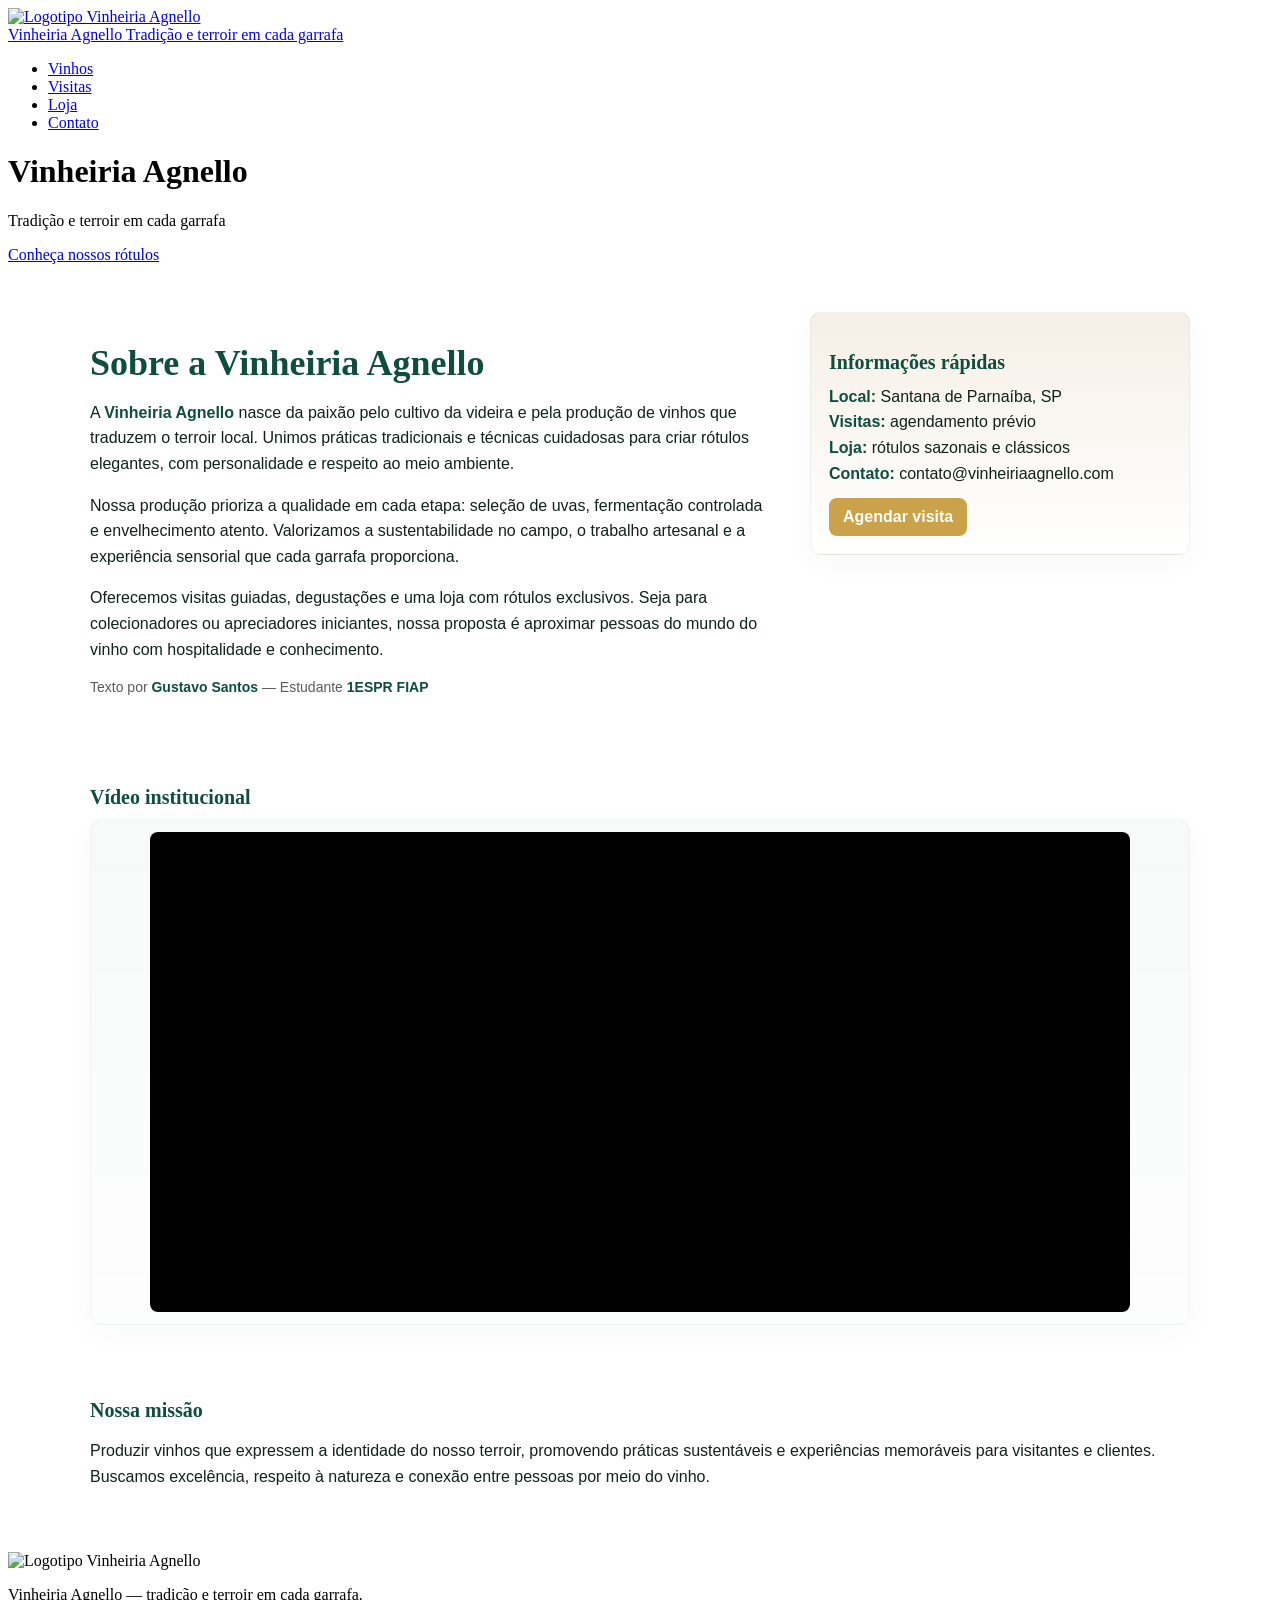
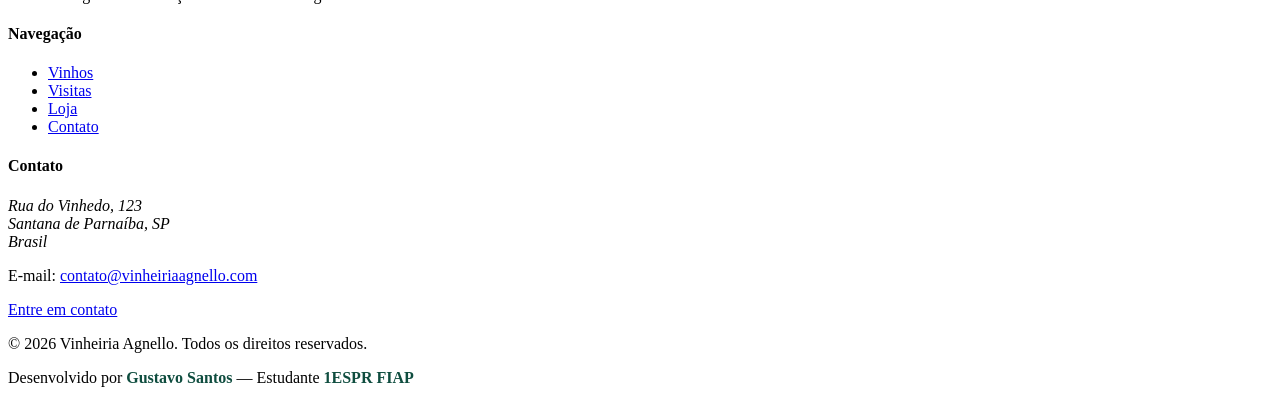
==== index.html @ 28a34da6 "creating the first branch" ====
<!DOCTYPE html>
<html lang="pt-BR">

<head>
    <meta charset="UTF-8">
    <meta name="viewport" content="width=device-width, initial-scale=1.0">
    <title>Vinheiria Agnello</title>
    <link rel="stylesheet" href="./src/css/style.css">

    <style>
        .principal_sobre {
            background: #ffffff;
            color: #10221a;
            font-family: "Montserrat", sans-serif;
            padding: 48px 36px;
            box-sizing: border-box;
        }

        .sobre_apresentacao {
            display: flex;
            gap: 36px;
            max-width: 1100px;
            margin: 0 auto 36px auto;
            align-items: flex-start;
        }

        .conteudo_sobre {
            flex: 2;
        }

        .titulo_principal {
            font-family: "Playfair Display", serif;
            font-size: 36px;
            color: #0f4d3f;
            margin-bottom: 12px;
        }

        .titulo_secundario {
            font-family: "Playfair Display", serif;
            font-size: 20px;
            color: #0f4d3f;
            margin-bottom: 10px;
        }

        .paragrafo {
            font-size: 16px;
            line-height: 1.6;
            color: #10221a;
            margin-bottom: 14px;
        }

        .assinatura {
            margin-top: 8px;
            font-size: 14px;
            color: #5b5b5b;
        }

        .info_rapida {
            flex: 1;
            background: linear-gradient(180deg, #f6efe6, #fff);
            border: 1px solid rgba(15, 77, 63, 0.06);
            padding: 18px;
            border-radius: 10px;
            box-shadow: 0 8px 24px rgba(15, 77, 63, 0.04);
        }

        .lista_info {
            list-style: none;
            padding: 0;
            margin: 0 0 12px 0;
            color: #10221a;
            line-height: 1.6;
        }

        .botao_contato {
            display: inline-block;
            text-decoration: none;
            background: #c9a24a;
            color: #ffffff;
            padding: 10px 14px;
            border-radius: 8px;
            font-weight: 600;
        }

        .secao_video {
            max-width: 1100px;
            margin: 0 auto 28px auto;
            padding: 18px 0;
        }

        .video_container {
            background: linear-gradient(
                180deg,
                rgba(15, 77, 63, 0.03),
                rgba(15, 77, 63, 0.01)
            );
            border-radius: 12px;
            padding: 12px;
            display: flex;
            justify-content: center;
            align-items: center;
            border: 1px solid rgba(15, 77, 63, 0.04);
            box-shadow: 0 10px 30px rgba(15, 77, 63, 0.03);
        }

        .video_embutido {
            width: 100%;
            height: 480px;
            max-width: 980px;
            border-radius: 8px;
            background: #000;
        }

        .secao_missao {
            max-width: 1100px;
            margin: 0 auto;
            padding-top: 8px;
        }

        strong {
            color: #0f4d3f;
        }

        code {
            background: #f4f4f4;
            padding: 2px 6px;
            border-radius: 4px;
            font-family: monospace;
            font-size: 13px;
        }
    </style>
</head>

<body>

    <header class="cabecalho_site">
        <div class="topo_cabecalho">

            <a class="marca" href="#">
                <img
                    class="logo_marca"
                    src="./src/assets/imgs/logo.png"
                    alt="Logotipo Vinheiria Agnello"
                >

                <div class="texto_marca">
                    <span class="nome_marca">Vinheiria Agnello</span>
                    <span class="tag_marca">Tradição e terroir em cada garrafa</span>
                </div>
            </a>

            <nav class="nav_principal">
                <ul class="lista_nav">

                    <li>
                        <a href="./src/pages/vinhos.html">Vinhos</a>
                    </li>

                    <li>
                        <a href="./src/pages/visitas.html">Visitas</a>
                    </li>

                    <li>
                        <a href="./src/pages/loja.html">Loja</a>
                    </li>

                    <li>
                        <a href="./src/pages/contato.html" class="botao_cta">Contato</a>
                    </li>

                </ul>
            </nav>

        </div>

        <div class="hero">
            <div class="sobreposicao_hero">
                <h1 class="titulo_hero">Vinheiria Agnello</h1>

                <p class="subtitulo_hero">
                    Tradição e terroir em cada garrafa
                </p>

                <a class="cta_hero" href="./src/pages/vinhos.html">
                    Conheça nossos rótulos
                </a>
            </div>
        </div>
    </header>

    <main class="principal_sobre" id="sobre">

        <section class="sobre_apresentacao">

            <div class="conteudo_sobre">

                <h2 id="titulo_sobre" class="titulo_principal">
                    Sobre a Vinheiria Agnello
                </h2>

                <p class="paragrafo">
                    A <strong>Vinheiria Agnello</strong> nasce da paixão pelo cultivo da videira e pela produção de
                    vinhos que traduzem o terroir local.
                    Unimos práticas tradicionais e técnicas cuidadosas para criar rótulos elegantes, com personalidade e
                    respeito ao meio ambiente.
                </p>

                <p class="paragrafo">
                    Nossa produção prioriza a qualidade em cada etapa: seleção de uvas, fermentação controlada e
                    envelhecimento atento.
                    Valorizamos a sustentabilidade no campo, o trabalho artesanal e a experiência sensorial que cada
                    garrafa proporciona.
                </p>

                <p class="paragrafo">
                    Oferecemos visitas guiadas, degustações e uma loja com rótulos exclusivos. Seja para colecionadores
                    ou apreciadores iniciantes,
                    nossa proposta é aproximar pessoas do mundo do vinho com hospitalidade e conhecimento.
                </p>

                <p class="paragrafo assinatura">
                    Texto por <strong>Gustavo Santos</strong> —
                    Estudante <strong>1ESPR FIAP</strong>
                </p>

            </div>

            <aside class="info_rapida">

                <h3 id="titulo_info" class="titulo_secundario">
                    Informações rápidas
                </h3>

                <ul class="lista_info">
                    <li><strong>Local:</strong> Santana de Parnaíba, SP</li>
                    <li><strong>Visitas:</strong> agendamento prévio</li>
                    <li><strong>Loja:</strong> rótulos sazonais e clássicos</li>
                    <li><strong>Contato:</strong> contato@vinheiriaagnello.com</li>
                </ul>

                <a class="botao_contato" href="./src/pages/contato.html">
                    Agendar visita
                </a>

            </aside>

        </section>

        <section class="secao_video">

            <h3 id="titulo_video" class="titulo_secundario">
                Vídeo institucional
            </h3>

            <div class="video_container">

                <iframe
                    class="video_embutido"
                    src="./src/assets/videos/Vinheria_Agnello.mp4"
                    title="Vídeo institucional da Vinheiria Agnello"
                    frameborder="0"
                ></iframe>

            </div>

        </section>

        <section class="secao_missao">

            <h3 id="titulo_missao" class="titulo_secundario">
                Nossa missão
            </h3>

            <p class="paragrafo">
                Produzir vinhos que expressem a identidade do nosso terroir, promovendo práticas sustentáveis e
                experiências memoráveis para visitantes e clientes.
                Buscamos excelência, respeito à natureza e conexão entre pessoas por meio do vinho.
            </p>

        </section>

    </main>

    <footer class="rodape_site">

        <div class="rodape_container">

            <div class="rodape_coluna marca_coluna">

                <img
                    class="logo_rodape"
                    src="./src/assets/imgs/logo.png"
                    alt="Logotipo Vinheiria Agnello"
                >

                <p class="descricao_rodape">
                    Vinheiria Agnello — tradição e terroir em cada garrafa.
                </p>

            </div>

            <div class="rodape_coluna nav_coluna">

                <h4 class="titulo_coluna">
                    Navegação
                </h4>

                <ul class="lista_rodape">
                    <li><a href="./src/pages/vinhos.html">Vinhos</a></li>
                    <li><a href="./src/pages/visitas.html">Visitas</a></li>
                    <li><a href="./src/pages/loja.html">Loja</a></li>
                    <li><a href="./src/pages/contato.html">Contato</a></li>
                </ul>

            </div>

            <div class="rodape_coluna contato_coluna">

                <h4 class="titulo_coluna">
                    Contato
                </h4>

                <address class="endereco_rodape">
                    Rua do Vinhedo, 123<br>
                    Santana de Parnaíba, SP<br>
                    Brasil
                </address>

                <p class="email_rodape">
                    E-mail:
                    <a href="mailto:contato@vinheiriaagnello.com">
                        contato@vinheiriaagnello.com
                    </a>
                </p>

                <div class="redes_rodape">
                    <a class="Contato" href="./src/pages/contato.html">
                        Entre em contato
                    </a>
                </div>

            </div>

        </div>

        <div class="rodape_baixo">

            <p class="direitos">
                © <span class="ano">2026</span>
                Vinheiria Agnello. Todos os direitos reservados.
            </p>

            <p class="desenvolvido">
                Desenvolvido por <strong>Gustavo Santos</strong> —
                Estudante <strong>1ESPR FIAP</strong>
            </p>

        </div>

    </footer>

</body>

</html>
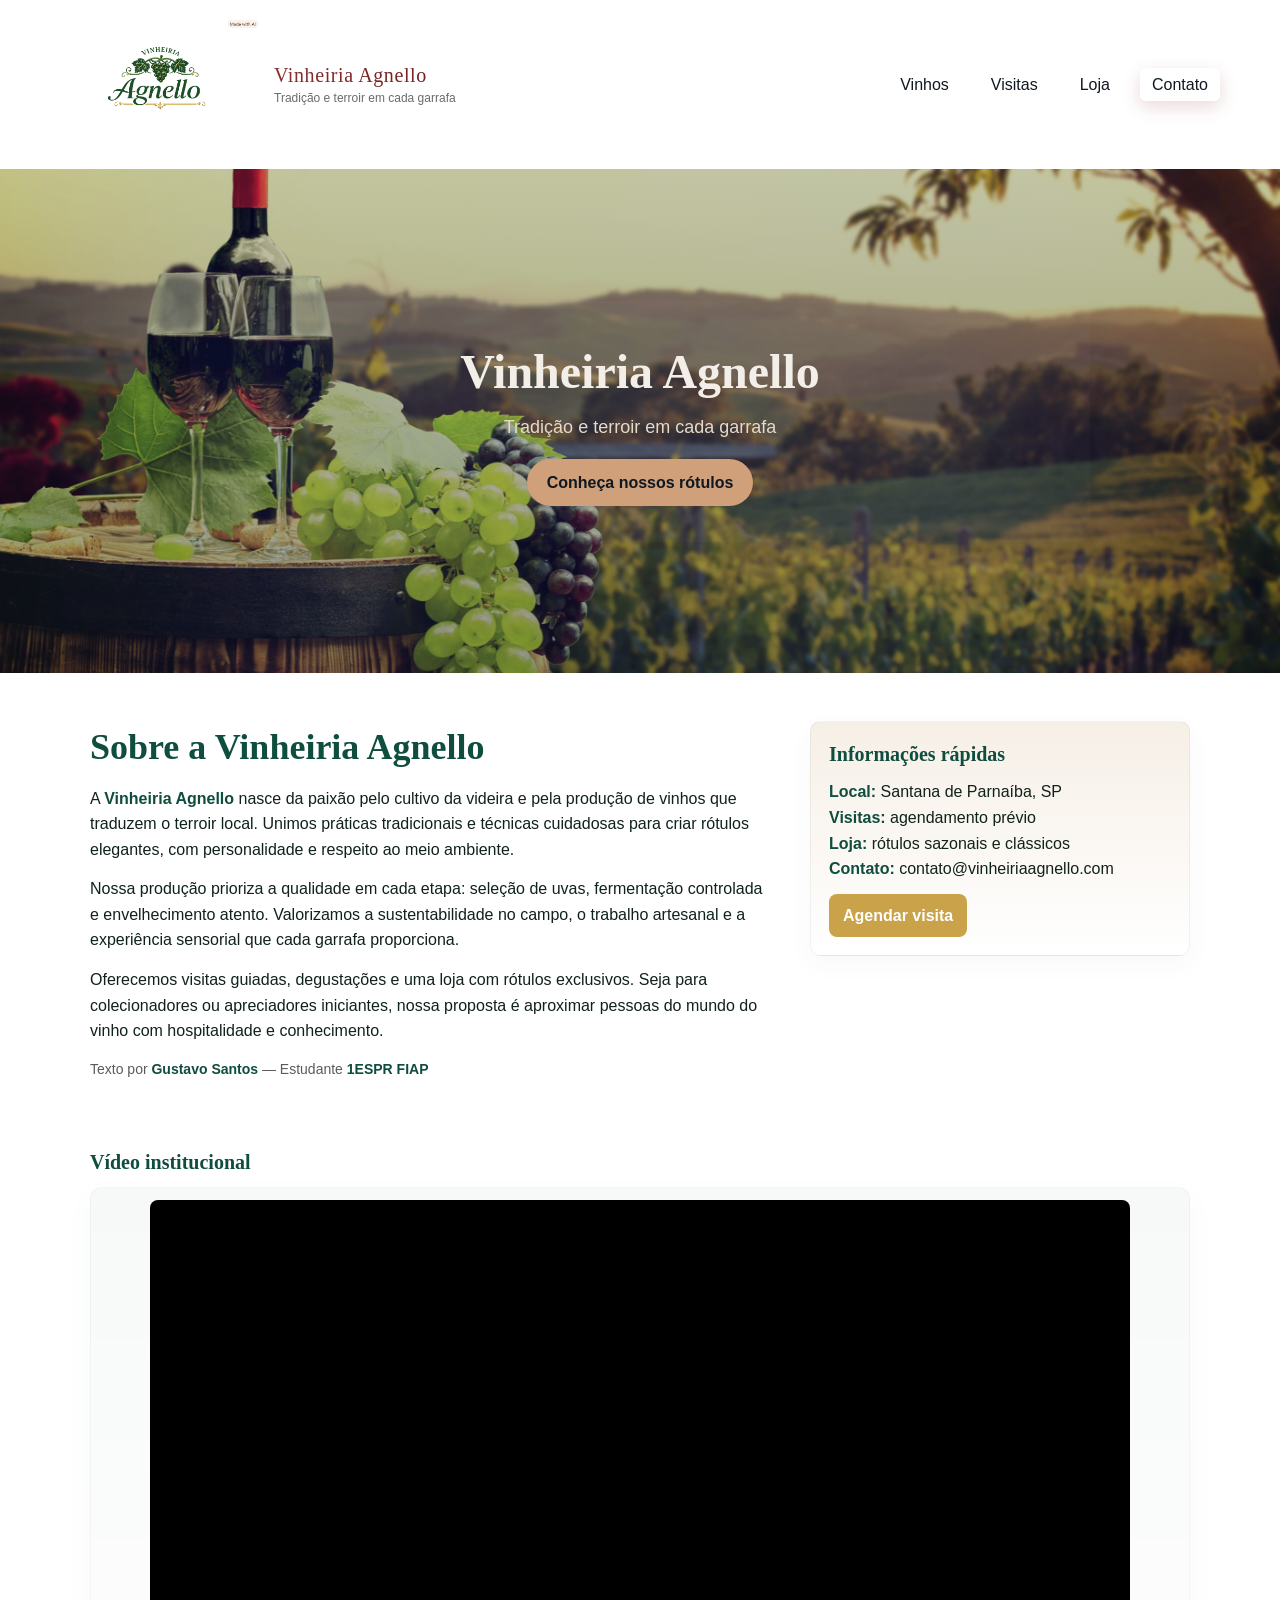
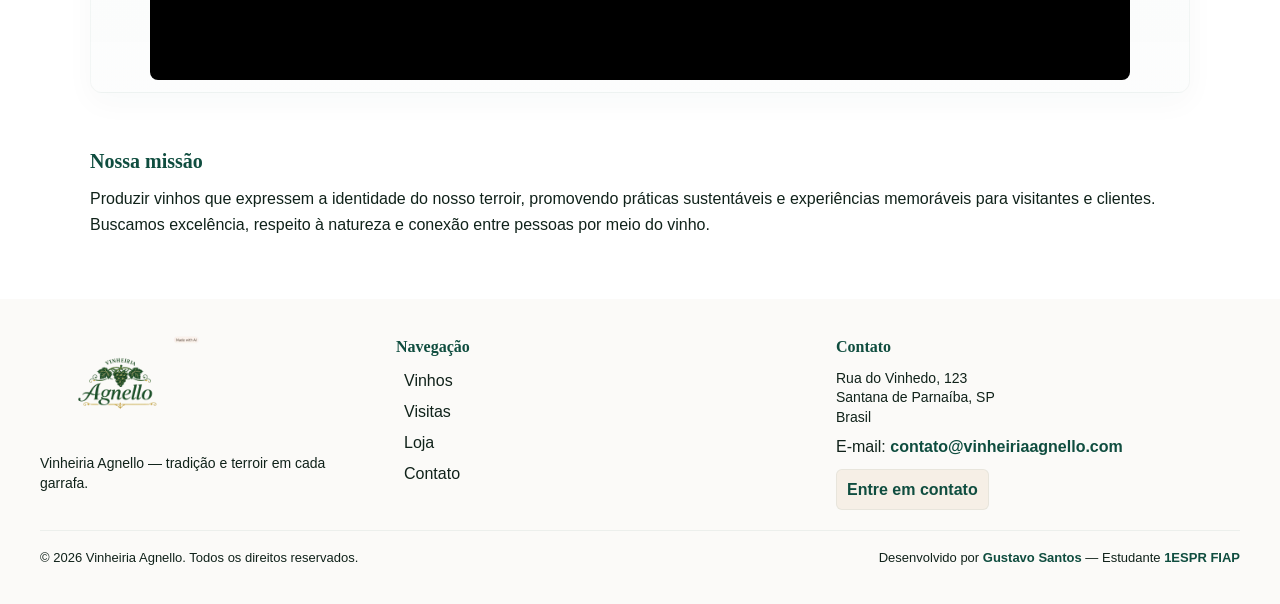
==== commit 76f9fefb: "Foram incrementados as tags meta no head e foi incrementado o JS do sistema" ====
--- a/index.html
+++ b/index.html
@@ -4,6 +4,8 @@
 <head>
     <meta charset="UTF-8">
     <meta name="viewport" content="width=device-width, initial-scale=1.0">
+    <meta name="keywords" content="Vinheiria Agnello, vinhos, vinícola, vinhos artesanais, vinhos brasileiros, degustação de vinhos, visita à vinícola, loja de vinhos, terroir, enoturismo, Santana de Parnaíba, São Paulo">
+    <meta name="description" content="Conheça a Vinheiria Agnello, uma vinheiria dedicada à tradição, ao terroir e à produção de vinhos artesanais. Descubra nossos vinhos, visitas e experiências.">
     <title>Vinheiria Agnello</title>
     <link rel="stylesheet" href="./src/css/style.css">
 
--- a/src/css/style.css
+++ b/src/css/style.css
@@ -0,0 +1,295 @@
+* {
+  box-sizing: border-box;
+  margin: 0;
+  padding: 0;
+}
+
+html,
+body {
+  height: 100%;
+}
+
+body {
+  font-family: "Montserrat", sans-serif;
+  color: #f3efe8;
+  background: #fff;
+  line-height: 1.45;
+}
+
+.cabecalho_site {
+  width: 100%;
+  color: #f3efe8;
+}
+
+.topo_cabecalho {
+  display: flex;
+  align-items: center;
+  justify-content: space-between;
+  max-width: 1200px;
+  margin: 0 auto;
+  padding: 18px 20px;
+}
+
+.marca {
+  display: flex;
+  align-items: center;
+  gap: 14px;
+  text-decoration: none;
+  color: inherit;
+}
+
+.logo_marca {
+  width: 200px;
+  height: auto;
+  object-fit: contain;
+}
+
+.texto_marca {
+  display: flex;
+  flex-direction: column;
+}
+
+.nome_marca {
+  display: block;
+  font-family: "Playfair Display", serif;
+  font-size: 20px;
+  letter-spacing: 0.6px;
+  background: linear-gradient(90deg, #8b2e2e, #6b1f1f);
+  -webkit-background-clip: text;
+  background-clip: text;
+  color: transparent;
+}
+
+.tag_marca {
+  display: block;
+  font-size: 12px;
+  color: #6b6b6b;
+}
+
+.nav_principal {
+  position: relative;
+}
+
+.lista_nav {
+  display: flex;
+  gap: 18px;
+  list-style: none;
+  align-items: center;
+  margin-left: 24px;
+}
+
+.lista_nav a {
+  color: #0f1720;
+  text-decoration: none;
+  padding: 8px 12px;
+  border-radius: 6px;
+  font-weight: 500;
+  background: rgba(255, 255, 255, 0.9);
+  transition: transform 0.12s ease, opacity 0.12s ease;
+}
+
+.lista_nav a:hover {
+  opacity: 0.9;
+  transform: translateY(-1px);
+}
+
+.botao_cta {
+  background: #8b2e2e;
+  color: #f3efe8;
+  box-shadow: 0 6px 18px rgba(139, 46, 46, 0.18);
+}
+
+.hero {
+  height: 56vh;
+  min-height: 360px;
+  background-image:
+    linear-gradient(180deg, rgba(15, 23, 32, 0.25), rgba(15, 23, 32, 0.45)),
+    url('../assets/imgs/vineyard.webp');
+  background-size: cover;
+  background-position: center;
+  display: flex;
+  align-items: center;
+  justify-content: center;
+}
+
+.sobreposicao_hero {
+  text-align: center;
+  padding: 36px;
+  background: linear-gradient(180deg, rgba(255, 255, 255, 0.02), rgba(255, 255, 255, 0.02));
+  border-radius: 12px;
+  max-width: 900px;
+  width: 100%;
+}
+
+.titulo_hero {
+  font-family: "Playfair Display", serif;
+  font-size: 48px;
+  color: #f3efe8;
+  margin-bottom: 8px;
+}
+
+.subtitulo_hero {
+  color: #e6d9c9;
+  margin-bottom: 18px;
+  font-size: 18px;
+}
+
+.cta_hero {
+  display: inline-block;
+  padding: 12px 20px;
+  background: #cfa07a;
+  color: #0f1720;
+  border-radius: 999px;
+  text-decoration: none;
+  font-weight: 600;
+}
+
+.sr-only {
+  position: absolute;
+  width: 1px;
+  height: 1px;
+  padding: 0;
+  margin: -1px;
+  overflow: hidden;
+  clip: rect(0, 0, 0, 0);
+  white-space: nowrap;
+  border: 0;
+}
+
+.rodape_site {
+  box-sizing: border-box;
+  width: 100%;
+  background: #fbfaf8;
+  color: #10221a;
+  font-family: "Montserrat", sans-serif;
+  padding: 36px 20px;
+}
+
+.rodape_container {
+  max-width: 1200px;
+  margin: 0 auto;
+  display: flex;
+  gap: 36px;
+  align-items: flex-start;
+  justify-content: space-between;
+}
+
+.rodape_coluna {
+  flex: 1;
+  min-width: 180px;
+}
+
+.marca_coluna {
+  max-width: 320px;
+}
+
+.logo_rodape {
+  width: 160px;
+  height: auto;
+  display: block;
+  margin-bottom: 12px;
+}
+
+.descricao_rodape {
+  color: #10221a;
+  font-size: 14px;
+  line-height: 1.4;
+}
+
+.titulo_coluna {
+  font-family: "Playfair Display", serif;
+  font-size: 16px;
+  color: #0f4d3f;
+  margin-bottom: 10px;
+}
+
+.lista_rodape {
+  list-style: none;
+  padding: 0;
+  margin: 0;
+  display: flex;
+  flex-direction: column;
+  gap: 8px;
+}
+
+.lista_rodape a {
+  color: #10221a;
+  text-decoration: none;
+  padding: 6px 8px;
+  border-radius: 6px;
+  background: transparent;
+  transition: background 0.12s ease;
+}
+
+.lista_rodape a:hover {
+  background: rgba(15, 77, 63, 0.06);
+}
+
+.endereco_rodape {
+  font-style: normal;
+  color: #10221a;
+  font-size: 14px;
+  line-height: 1.4;
+  margin-bottom: 8px;
+}
+
+.email_rodape a {
+  color: #0f4d3f;
+  text-decoration: none;
+  font-weight: 600;
+}
+
+.email_rodape a:hover {
+  text-decoration: underline;
+}
+
+.redes_rodape {
+  display: flex;
+  gap: 8px;
+  margin-top: 10px;
+}
+
+.Contato {
+  display: inline-block;
+  padding: 8px 10px;
+  border-radius: 6px;
+  background: #f6efe6;
+  color: #0f4d3f;
+  font-weight: 700;
+  text-decoration: none;
+  border: 1px solid rgba(15, 77, 63, 0.06);
+}
+
+.Contato:hover {
+  background: #c9a24a;
+  color: #fbfaf8;
+}
+
+.rodape_baixo {
+  max-width: 1200px;
+  margin: 20px auto 0;
+  padding-top: 18px;
+  border-top: 1px solid rgba(15, 77, 63, 0.06);
+  display: flex;
+  justify-content: space-between;
+  align-items: center;
+  gap: 12px;
+}
+
+.direitos {
+  font-size: 13px;
+  color: #10221a;
+}
+
+.desenvolvido {
+  font-size: 13px;
+  color: #10221a;
+}
+
+.rodape_site a {
+  transition: opacity 0.12s ease;
+}
+
+.rodape_site strong {
+  color: #0f4d3f;
+}
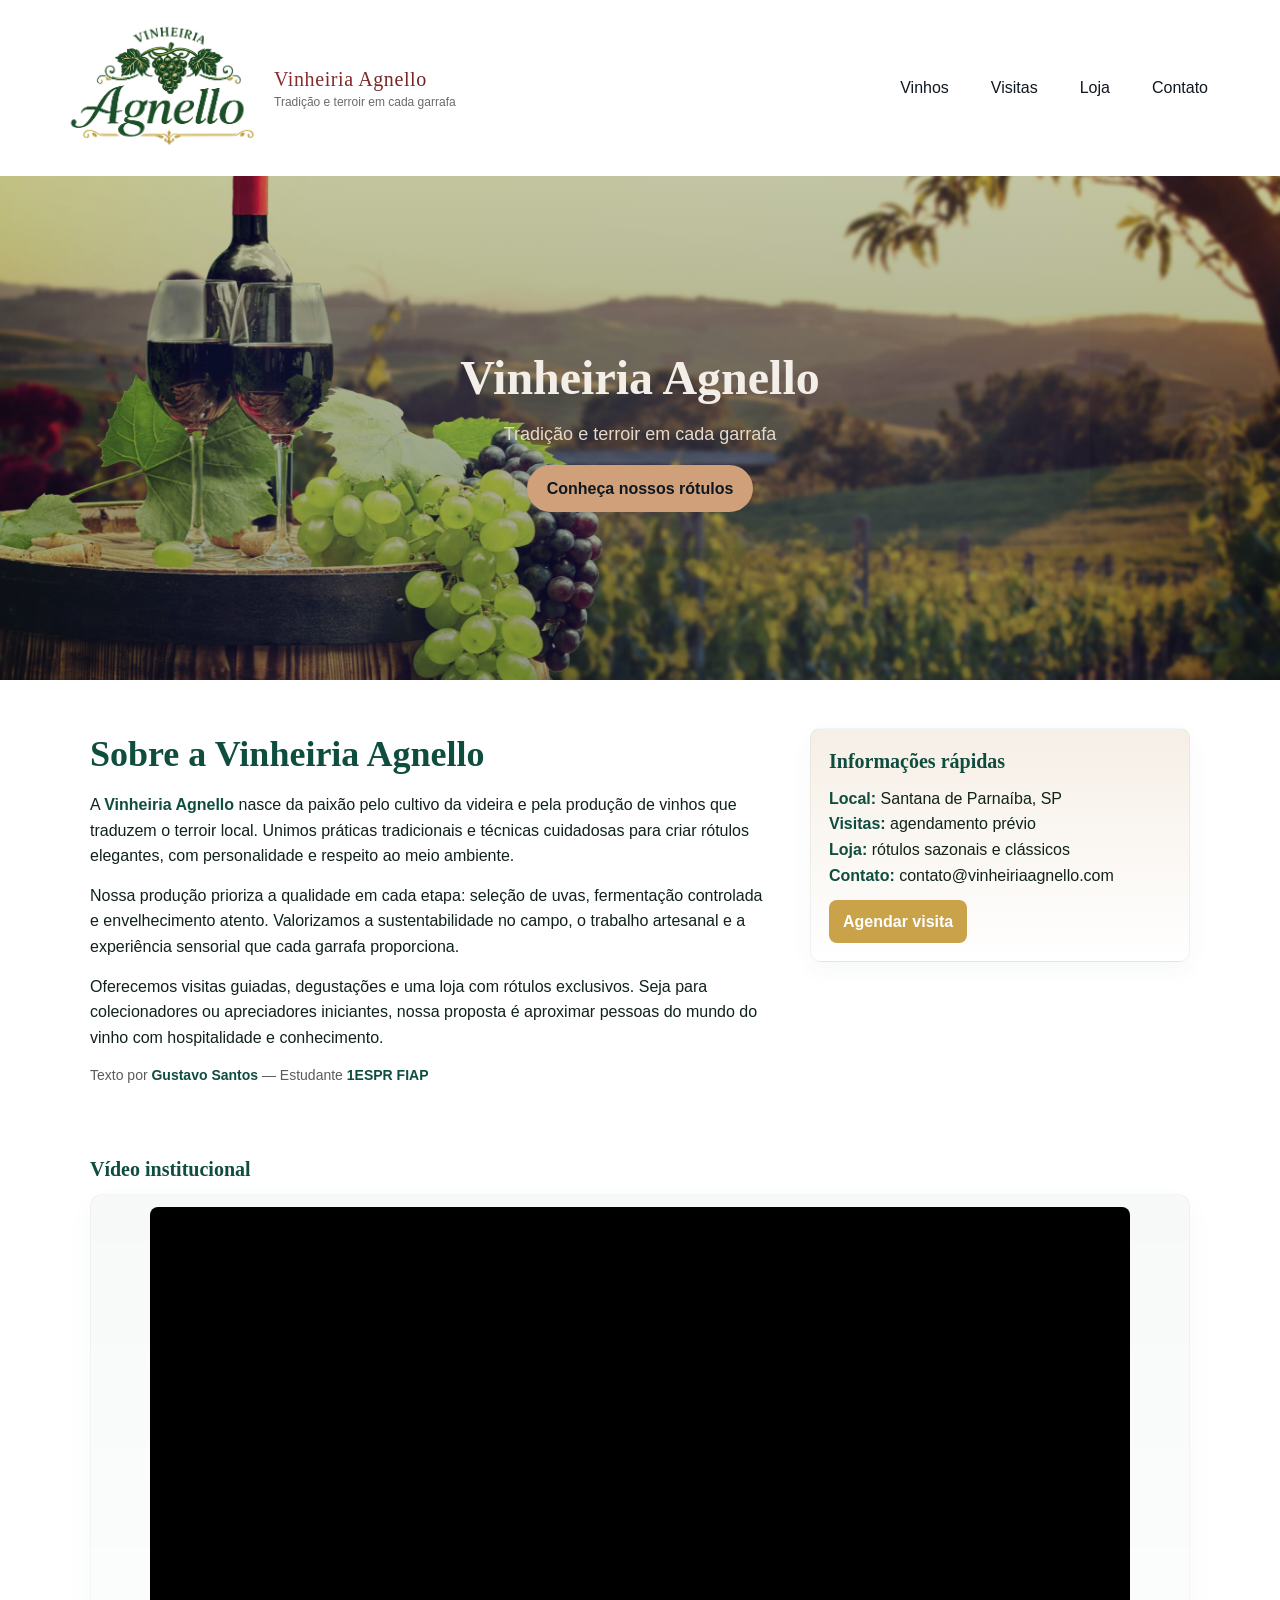
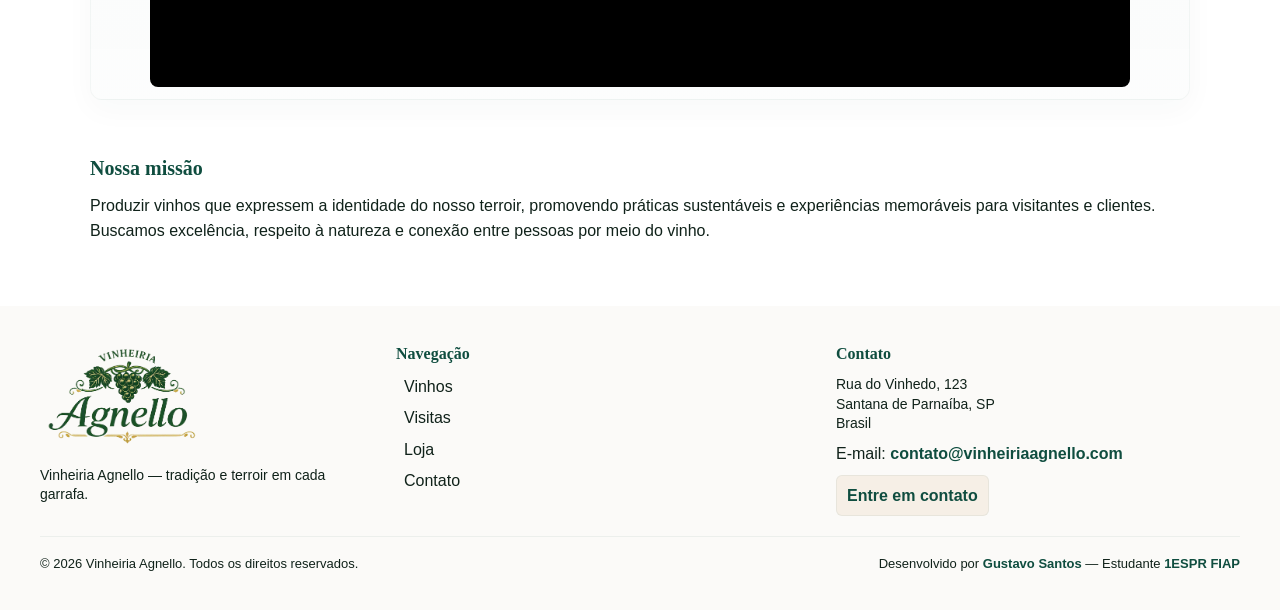
==== commit 710c5a26: "Add files via upload" ====
--- a/index.html
+++ b/index.html
@@ -6,8 +6,10 @@
     <meta name="viewport" content="width=device-width, initial-scale=1.0">
     <meta name="keywords" content="Vinheiria Agnello, vinhos, vinícola, vinhos artesanais, vinhos brasileiros, degustação de vinhos, visita à vinícola, loja de vinhos, terroir, enoturismo, Santana de Parnaíba, São Paulo">
     <meta name="description" content="Conheça a Vinheiria Agnello, uma vinheiria dedicada à tradição, ao terroir e à produção de vinhos artesanais. Descubra nossos vinhos, visitas e experiências.">
+    <link rel="icon" href="./src/assets/imgs/logo.png" type="image/png">
     <title>Vinheiria Agnello</title>
     <link rel="stylesheet" href="./src/css/style.css">
+    <link rel="stylesheet" href="./src/css/efeitos.css">
 
     <style>
         .principal_sobre {
@@ -167,7 +169,7 @@
                     </li>
 
                     <li>
-                        <a href="./src/pages/contato.html" class="botao_cta">Contato</a>
+                        <a href="./src/pages/contato.html" >Contato</a>
                     </li>
 
                 </ul>
--- a/src/css/style.css
+++ b/src/css/style.css
@@ -86,11 +86,6 @@
   font-weight: 500;
   background: rgba(255, 255, 255, 0.9);
   transition: transform 0.12s ease, opacity 0.12s ease;
-}
-
-.lista_nav a:hover {
-  opacity: 0.9;
-  transform: translateY(-1px);
 }
 
 .botao_cta {
--- a/src/css/efeitos.css
+++ b/src/css/efeitos.css
@@ -0,0 +1,90 @@
+.lista_nav a:hover {
+    opacity: 0.9;
+    transform: translateY(-1px);
+}
+.logo_marca {
+    animation: aumentarTamanho 2s infinite ease-in-out;
+}
+
+.detalhe_hero::before,
+.detalhe_hero::after {
+    content: "";
+    width: 35px;
+    height: 1px;
+    background: #c9a24a;
+}
+.tabela_horarios td:first-child{
+    transition: 0.5s ease-in-out;
+}
+.tabela_horarios td:first-child:hover {
+    border-left: 2px solid #0b3d32;
+} 
+.tabela_horarios td:last-child:hover {
+    border-right: 2px solid #0b3d32;
+} 
+.tabela_horarios tbody tr:last-child td:hover {
+    border-bottom: 2px solid #0b3d32;
+} 
+
+.tabela_horarios tbody tr:nth-child(even) {
+    background: #fbf8f3;
+}
+
+.tabela_horarios tbody tr:hover {
+    background: #f6efe6;
+    transition: all 0.7s ease-in-out;
+}
+.ornamento_hero_visitas span:not(.simbolo_uva) {
+    flex: 1;
+    height: 2px;
+    background: #c9a24a;
+}
+.cartao_vinho:hover {
+    transform: translateY(-5px);
+    box-shadow: 0 14px 30px rgba(16, 34, 26, 0.12);
+}
+
+.botao_comprar:hover {
+    background: #c9a24a;
+    color: #0b3d32;
+}
+
+.botao_dado:hover {
+    background: #f6efe6;
+    border-color: #c9a24a;
+}
+
+.link_hero_contato:hover,
+.botao_email:hover {
+    background: #ffffff;
+}
+
+.item_atendimento a:hover {
+    text-decoration: underline;
+}
+
+.campo_formulario input:focus,
+.campo_formulario select:focus,
+.campo_formulario textarea:focus {
+    outline: 1px solid #c9a24a;
+}
+
+.botao_enviar:hover {
+    background: #0b3d32;
+}
+
+@keyframes aumentarTamanho {
+    0% {
+        transform: scale(1.01);
+        rotate: 2deg;
+    }
+
+    50% {
+        transform: scale(0.9);
+        rotate: -2deg;
+    }
+    100% {
+        transform: scale(1.01);
+        rotate: 2deg;
+    }
+}
